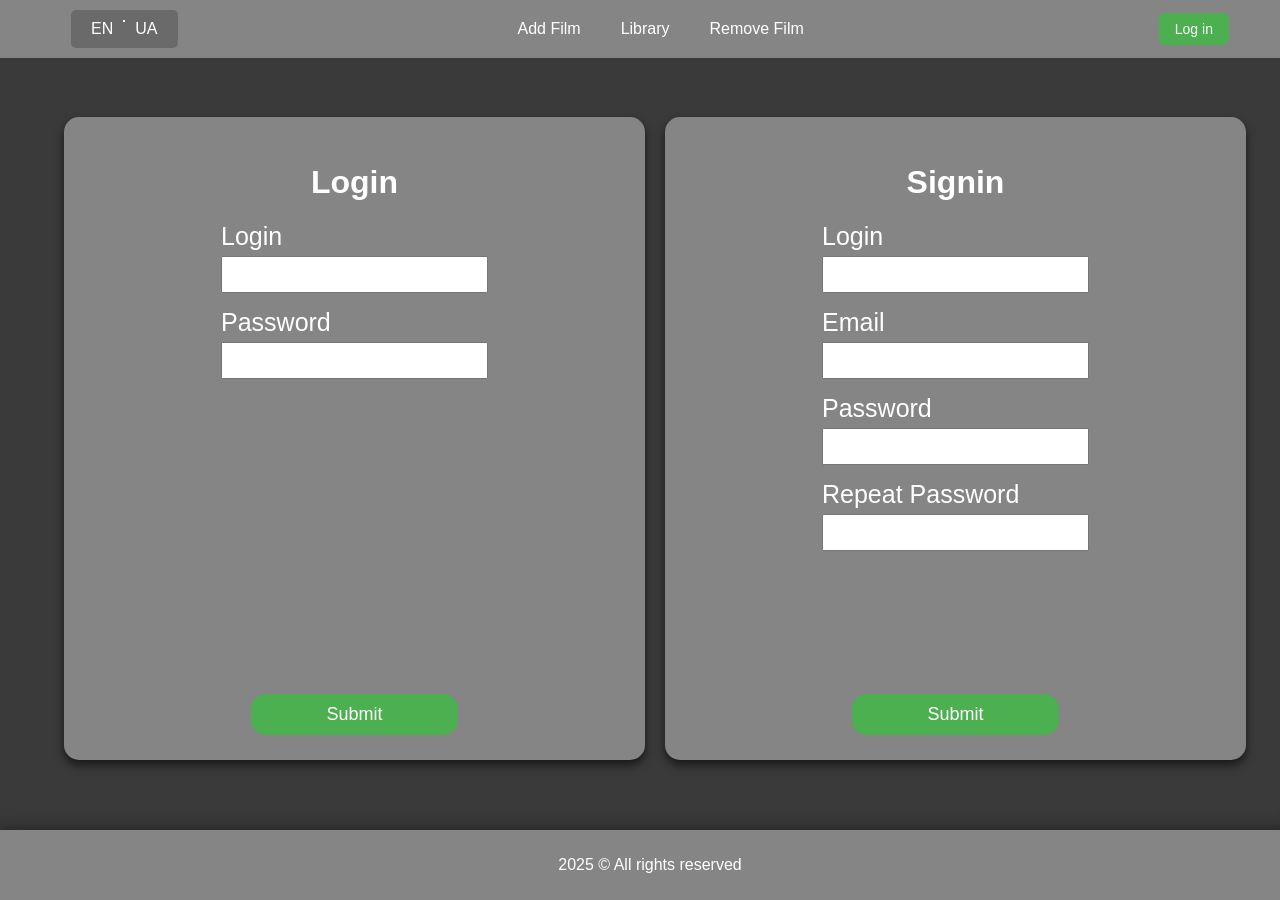
==== add.html @ 4a689b76 "Written the page for account registration and scripts for its correct functioning" ====
<!DOCTYPE html>
<html lang="en">
<head>
	<meta charset="UTF-8">
	<meta name="viewport" content="width=device-width, initial-scale=1.0">
	<title></title>
	<link rel="icon" href="https://github.com/IlianTheOne0/Promises_js/blob/hm/task/assets/icons/film.svg?raw=true">
	<link rel="stylesheet" href="./styles/styles.css">
</head>
<body>
	<header>
		<button id="language-button">
			<span>Language</span>
			<hr>
			<span>Language</span>
		</button>

		<nav>
			<a href="./add.html"><p>Add</p></a>
			<a href="./list.html"><p>Library</p></a>
			<a href="./remove.html"><p>Remove</p></a>
		</nav>
		
		<div class="account-div">
			<div>
				<p class="hidden" id="username-p"></p>
				<p class="hidden" id="email-p"></p>
				<button class="hidden" id="logout-button">Log out</button>
			</div>

			<button id="login-button">Log in</button>
		</div>
	</header>

	<footer>
		<p>reserved</p>
	</footer>

	<script type="module" src="./scripts/scripts.js"></script>
</body>
</html>
---- styles/styles.css ----
@import "./items/body.css";

@import "./items/header/header.css";
@import "./items/main/main.css";
@import "./items/footer.css";

.hidden
{
	display: none;
}

.visible
{
	display: block;
}
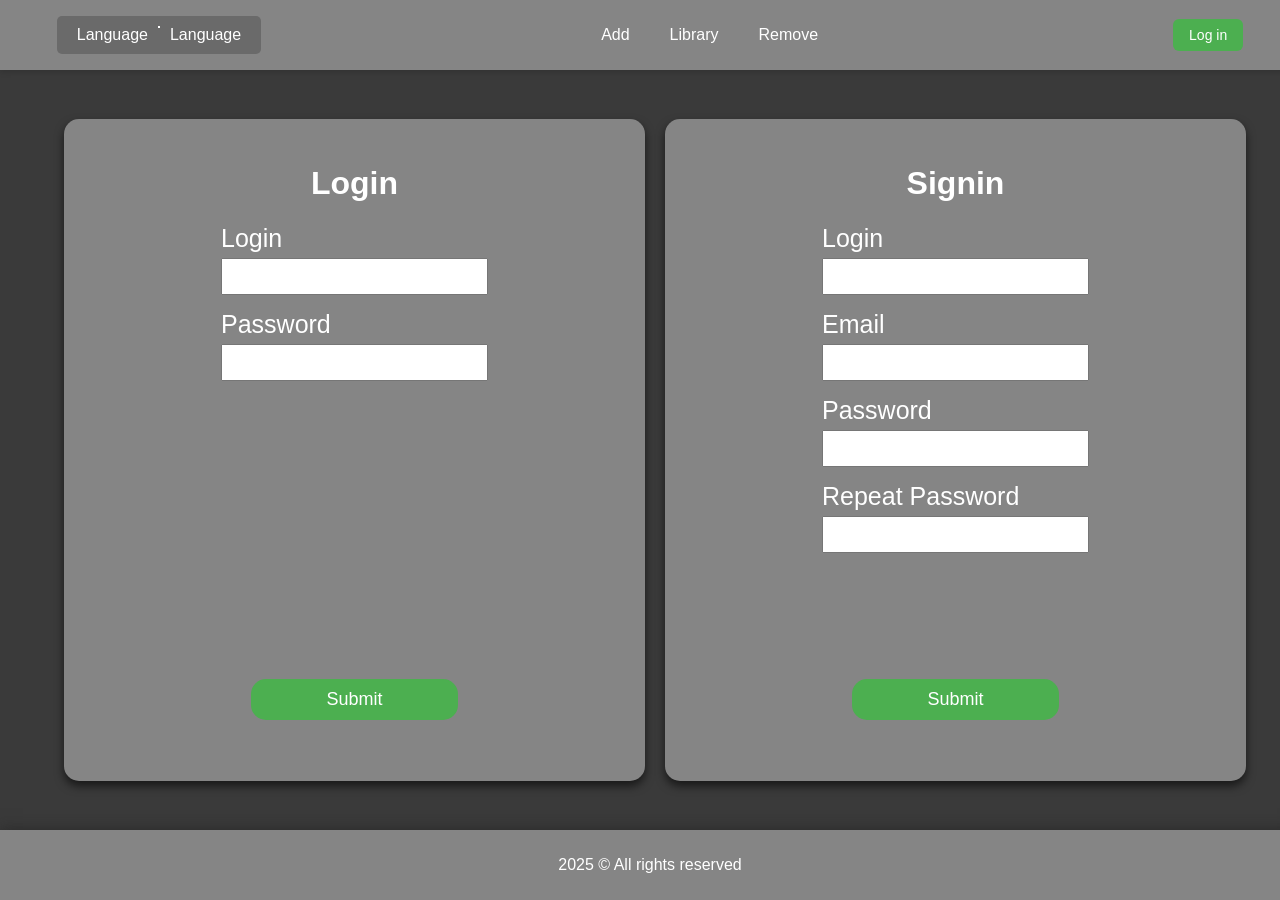
==== commit ef2f2f99: "Written on page add.html" ====
--- a/add.html
+++ b/add.html
@@ -6,6 +6,7 @@
 	<title></title>
 	<link rel="icon" href="https://github.com/IlianTheOne0/Promises_js/blob/hm/task/assets/icons/film.svg?raw=true">
 	<link rel="stylesheet" href="./styles/styles.css">
+	<link rel="stylesheet" href="./styles/items/main/main-add.css">
 </head>
 <body>
 	<header>
@@ -32,6 +33,26 @@
 		</div>
 	</header>
 
+	<main>
+		<form id="addFilm-form">
+			<h1>Add Film</h1>
+			
+			<div>
+				<label>Title: <input type="text" name="addFilm_title-input" required></label>
+				<label>Director: <input type="text" name="addFilm_director-input" required></label>
+			</div>
+
+			<div>
+				<label>Genre: <input type="text" name="addFilm_genre-input" required></label>
+				<label>Year: <input type="text" name="addFilm_year-input" required></label>
+			</div>
+
+			<label class="poster-label">Poster (url): <input type="text" name="addFilm_poster-input"></label>
+
+			<button type="submit">Submit</button>
+		</form>
+	</main>
+
 	<footer>
 		<p>reserved</p>
 	</footer>
--- a/styles/items/main/main-add.css
+++ b/styles/items/main/main-add.css
@@ -0,0 +1,90 @@
+main
+{
+	display: flex;
+	justify-content: center;
+	align-items: center;
+
+	color: white;
+}
+
+main form
+{
+	width: 50%;
+	height: 85%;
+
+	display: grid;
+	grid-template-columns: 1fr 1fr;
+	grid-template-rows: 0.5fr 1fr 1fr 0.5fr;
+	gap: 5%;
+
+	padding: 25px 15px 25px;
+
+	background-color: #858585;
+
+	border-radius: 15px;
+	box-shadow: 0px 5px 10px rgba(0, 0, 0, 0.6);
+}
+
+main form h1
+{
+	grid-column: span 2;
+}
+
+main form label
+{
+	display: flex;
+	flex-direction: column;
+
+	margin-bottom: 15px;
+
+	font-size: 25px;
+}
+
+main form label input
+{
+	padding: 5px 5px;
+
+	margin-top: 5px;
+
+	font-size: 20px;
+
+	border-radius: 5px;
+	border: 0;
+}
+
+main form .poster-label
+{
+	grid-column: span 2;
+
+	font-size: 20px;
+}
+
+main form .poster-label input
+{
+	font-size: 18px;
+}
+
+main form button
+{
+	grid-column: span 2;
+	justify-self: center;
+
+	font-size: 18px;
+
+	padding: 10px 75px;
+
+	border: 0;
+	border-radius: 15px;
+
+	background-color: rgb(76, 175, 80);
+	color: white;
+
+	cursor: pointer;
+}
+
+main form button:hover
+{
+	background-color: #45a049;
+
+	transition: background-color 0.2s ease;
+}
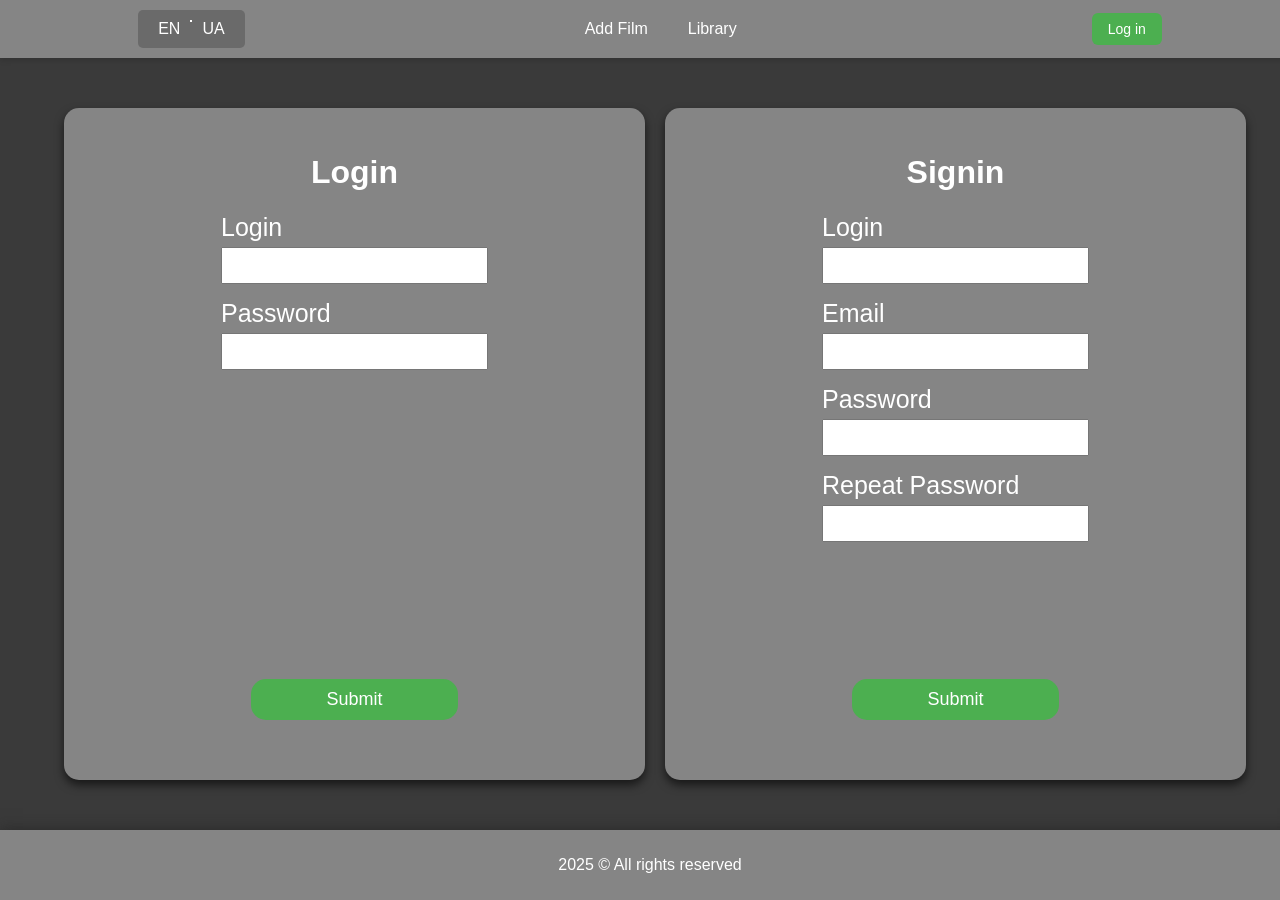
==== commit c565d529: "Website completed" ====
--- a/add.html
+++ b/add.html
@@ -19,7 +19,6 @@
 		<nav>
 			<a href="./add.html"><p>Add</p></a>
 			<a href="./list.html"><p>Library</p></a>
-			<a href="./remove.html"><p>Remove</p></a>
 		</nav>
 		
 		<div class="account-div">
--- a/styles/items/main/main-add.css
+++ b/styles/items/main/main-add.css
@@ -27,6 +27,7 @@
 
 main form h1
 {
+	text-align: center;
 	grid-column: span 2;
 }
 
@@ -55,8 +56,6 @@
 main form .poster-label
 {
 	grid-column: span 2;
-
-	font-size: 20px;
 }
 
 main form .poster-label input
